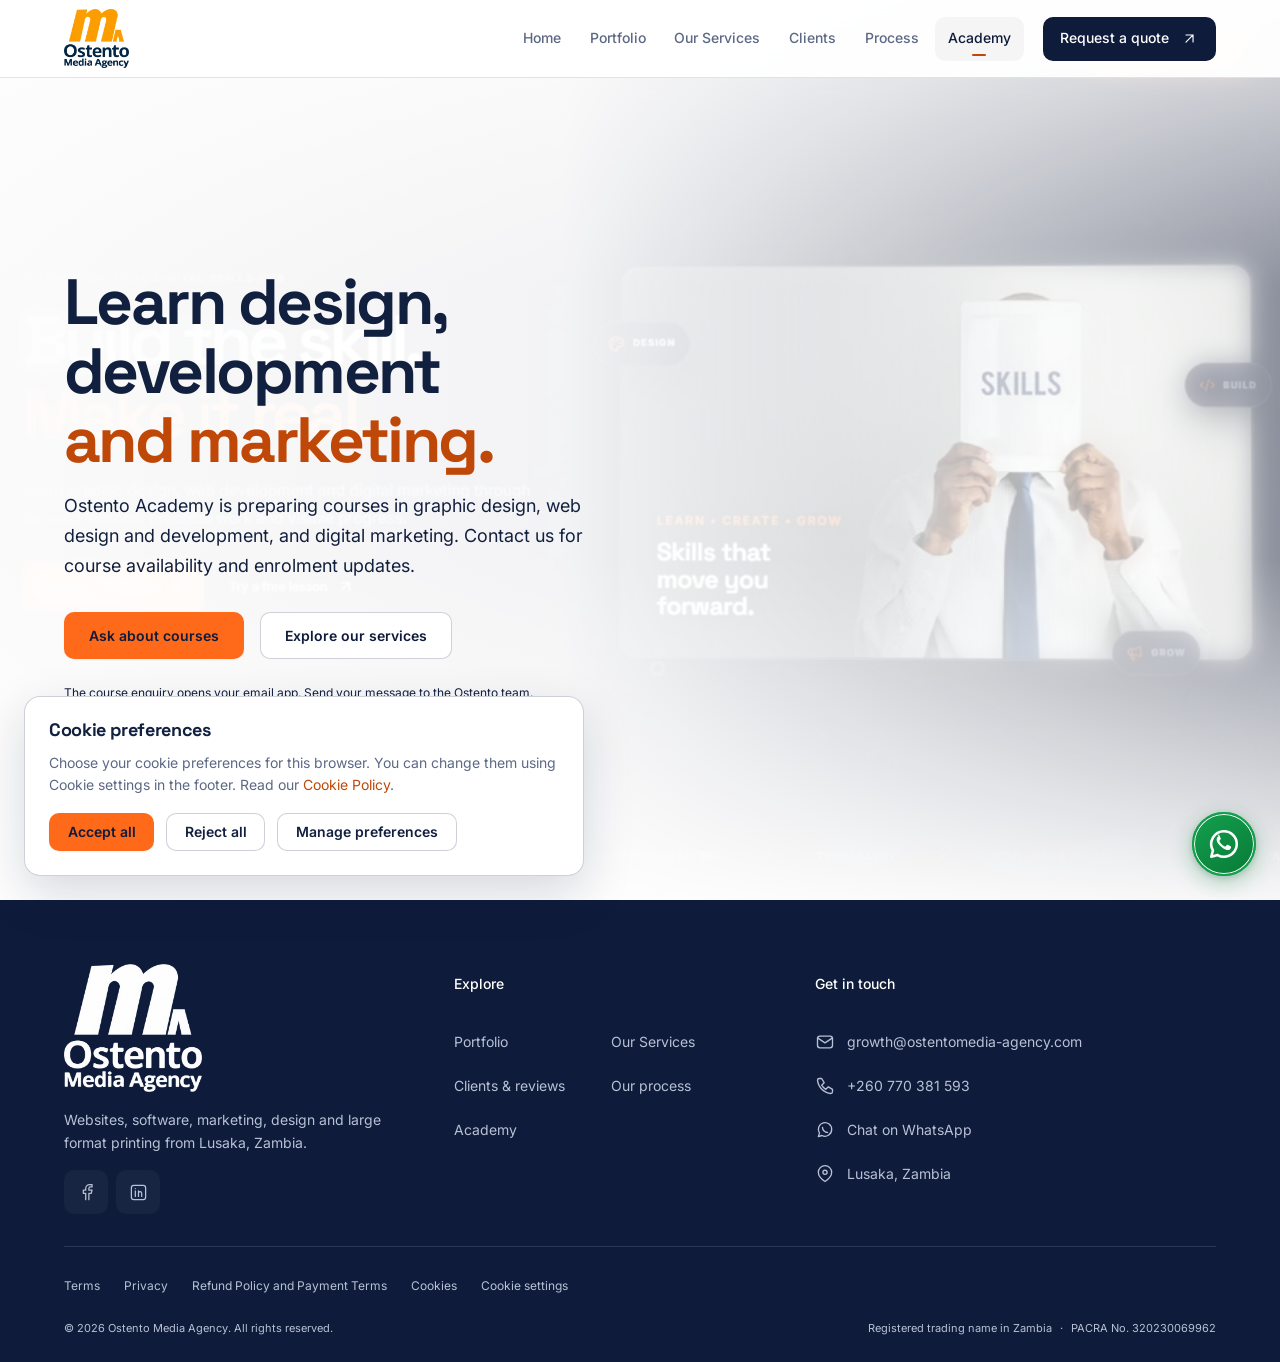
==== academy.html @ 08a83295 "Remove unused assets and styles, add SEO setup - Delete 13 unreferenced images: old logo and favicon" ====
<!DOCTYPE html>
<html lang="en">
<head>
    <meta charset="UTF-8">
    <meta name="viewport" content="width=device-width, initial-scale=1.0">
    <title>Ostento Academy | Design, Development &amp; Marketing Courses</title>
    <meta name="description" content="Graphic design, web design and development, and digital marketing courses planned for Ostento Academy. Ask about availability and enrolment.">
    <meta name="theme-color" content="#FFFFFF">
    <link rel="canonical" href="https://chipatenii.github.io/ostento-media-agency/academy.html">
    <meta property="og:url" content="https://chipatenii.github.io/ostento-media-agency/academy.html">
    <meta property="og:site_name" content="Ostento">
    <meta property="og:type" content="website">
    <meta property="og:title" content="Ostento Academy | Design, Development &amp; Marketing Courses">
    <meta property="og:description" content="Graphic design, web design and development, and digital marketing courses planned for Ostento Academy. Ask about availability and enrolment.">
    <meta property="og:image" content="https://chipatenii.github.io/ostento-media-agency/assets/images/hero.jpg">
    <meta name="twitter:card" content="summary_large_image">
    <meta name="twitter:title" content="Ostento Academy | Design, Development &amp; Marketing Courses">
    <meta name="twitter:description" content="Graphic design, web design and development, and digital marketing courses planned for Ostento Academy. Ask about availability and enrolment.">
    <meta name="twitter:image" content="https://chipatenii.github.io/ostento-media-agency/assets/images/hero.jpg">
    <link rel="icon" type="image/png" sizes="32x32" href="assets/images/ostento-favicon-32.png">
    <link rel="apple-touch-icon" href="assets/images/ostento-favicon-180.png">
    <link rel="preconnect" href="https://fonts.googleapis.com">
    <link rel="preconnect" href="https://fonts.gstatic.com" crossorigin>
    <link href="https://fonts.googleapis.com/css2?family=Inter:wght@400;500;600;700&family=Space+Grotesk:wght@500;600;700&display=swap" rel="stylesheet">
    <link rel="stylesheet" href="assets/css/style.css?v=20261001-whatsapp">
</head>
<body>
    <a class="skip-link" href="#main">Skip to content</a>

    <header class="site-header" id="site-header">
        <nav class="container nav" aria-label="Main navigation">
            <a class="nav__brand" href="index.html" aria-label="Ostento home">
                <img src="assets/images/ostento-logo.webp" alt="Ostento Media Agency" width="480" height="445" decoding="async">
            </a>
            <button class="nav__toggle" type="button" aria-label="Open menu" aria-expanded="false" aria-controls="nav-menu">
                <span class="nav__toggle-label">Menu</span><span class="nav__toggle-icon" aria-hidden="true"></span>
            </button>
            <ul class="nav__menu" id="nav-menu">
                <li><a class="nav__link" href="index.html">Home</a></li>
                <li><a class="nav__link" href="portfolio.html">Portfolio</a></li>
                <li><a class="nav__link" href="services.html">Our Services</a></li>
                <li><a class="nav__link" href="clients.html">Clients</a></li>
                <li><a class="nav__link" href="process.html">Process</a></li>
                <li><a class="nav__link is-active" aria-current="page" href="academy.html">Academy</a></li>
                <li class="nav__cta"><a class="nav__project" href="contact.html">Request a quote <svg viewBox="0 0 24 24" fill="none" stroke="currentColor" stroke-width="1.6" stroke-linecap="round" stroke-linejoin="round" aria-hidden="true" focusable="false"><path d="M7 17 17 7M7 7h10v10"/></svg></a></li>
            </ul>
        </nav>
        <div class="nav__backdrop" hidden></div>
    </header>

    <main id="main" class="academy-main">
        <section class="coming">
            <div class="academy-backdrop" aria-hidden="true">
                <img src="assets/images/academy/academy-preview.webp" srcset="assets/images/academy/academy-preview-600.webp 600w, assets/images/academy/academy-preview.webp 1200w" sizes="100vw" alt="" width="1200" height="633" decoding="async" fetchpriority="high">
            </div>
            <div class="container academy-layout">
                <div class="hero__inner">
                    <h1 class="hero__title">Learn design,<br>development<br><em>and marketing.</em></h1>
                    <p class="hero__sub">Ostento Academy is preparing courses in graphic design, web design and development, and digital marketing. Contact us for course availability and enrolment updates.</p>
                    <div class="hero__actions">
                        <a class="btn btn--primary" href="mailto:growth@ostentomedia-agency.com?subject=Ostento%20Academy%20course%20enquiry">Ask about courses</a>
                        <a class="btn btn--secondary" href="services.html">Explore our services</a>
                    </div>
                    <p class="form-note">The course enquiry opens your email app. Send your message to the Ostento team.</p>
                </div>
            </div>
        </section>
    </main>

    <footer class="site-footer">
        <div class="container">
            <div class="footer-top">
                <div class="footer-brand">
                    <a class="footer-brand__logo" href="index.html" aria-label="Ostento home"><img src="assets/images/ostento-logo.webp" alt="Ostento Media Agency" width="480" height="445" decoding="async" loading="lazy"></a>
                    <p>Websites, software, marketing, design and large format printing from Lusaka, Zambia.</p>
                    <div class="footer-social" aria-label="Social profiles">
                        <a href="https://www.facebook.com/strataforgetechnologies" aria-label="Ostento on Facebook" rel="noopener noreferrer" target="_blank"><svg viewBox="0 0 24 24" fill="none" stroke="currentColor" stroke-width="1.6" stroke-linecap="round" stroke-linejoin="round" aria-hidden="true" focusable="false"><path d="M15 21v-8h3l1-4h-4V7a2 2 0 0 1 2-2h2V2h-3a5 5 0 0 0-5 5v2H8v4h3v8"/></svg></a>
                        <a href="https://www.linkedin.com/company/strataforgetechnologies/" aria-label="Ostento on LinkedIn" rel="noopener noreferrer" target="_blank"><svg viewBox="0 0 24 24" fill="none" stroke="currentColor" stroke-width="1.6" stroke-linecap="round" stroke-linejoin="round" aria-hidden="true" focusable="false"><rect x="3" y="3" width="18" height="18" rx="3"/><path d="M8 10v7M8 7v.1M12 17v-4a2 2 0 0 1 4 0v4M12 10v7"/></svg></a>
                    </div>
                </div>
                <nav class="footer-col" aria-label="Explore Ostento">
                    <h2>Explore</h2>
                    <ul class="footer-links">
                        <li><a href="portfolio.html">Portfolio</a></li>
                        <li><a href="services.html">Our Services</a></li>
                        <li><a href="clients.html">Clients &amp; reviews</a></li>
                        <li><a href="process.html">Our process</a></li>
                        <li><a href="academy.html">Academy</a></li>
                    </ul>
                </nav>
                <div class="footer-col footer-contact">
                    <h2>Get in touch</h2>
                    <ul>
                        <li><a href="mailto:growth@ostentomedia-agency.com"><svg viewBox="0 0 24 24" fill="none" stroke="currentColor" stroke-width="1.6" stroke-linecap="round" stroke-linejoin="round" aria-hidden="true" focusable="false"><rect x="3" y="5" width="18" height="14" rx="3"/><path d="m3 7 9 6 9-6"/></svg><span>growth@ostentomedia-agency.com</span></a></li>
                        <li><a href="tel:+260770381593"><svg viewBox="0 0 24 24" fill="none" stroke="currentColor" stroke-width="1.6" stroke-linecap="round" stroke-linejoin="round" aria-hidden="true" focusable="false"><path d="m8 3 3 5-3 3a14 14 0 0 0 5 5l3-3 5 3v3a2 2 0 0 1-2 2A18 18 0 0 1 3 5a2 2 0 0 1 2-2Z"/></svg><span>+260 770 381 593</span></a></li>
                        <li><a href="https://wa.me/260770381593" target="_blank" rel="noopener noreferrer"><svg viewBox="0 0 24 24" fill="none" stroke="currentColor" stroke-width="1.6" stroke-linecap="round" stroke-linejoin="round" aria-hidden="true" focusable="false"><path d="M20 11.5a8 8 0 0 1-11.7 7.1L4 20l1.4-4.3A8 8 0 1 1 20 11.5Z"/><path d="M9 9c0 3 3 6 6 6"/></svg><span>Chat on WhatsApp</span></a></li>
                        <li><span class="footer-contact__location"><svg viewBox="0 0 24 24" fill="none" stroke="currentColor" stroke-width="1.6" stroke-linecap="round" stroke-linejoin="round" aria-hidden="true" focusable="false"><path d="M20 10c0 6-8 11-8 11S4 16 4 10a8 8 0 1 1 16 0Z"/><circle cx="12" cy="10" r="2.5"/></svg><span>Lusaka, Zambia</span></span></li>
                    </ul>
                </div>
            </div>
            <div class="footer-bottom">
                <nav class="footer-legal" aria-label="Policies">
                    <a href="terms.html">Terms</a>
                    <a href="privacy.html">Privacy</a>
                    <a href="refund-policy-and-payment-terms.html">Refund Policy and Payment Terms</a>
                    <a href="cookies.html">Cookies</a>
                    <button type="button" data-cookie-settings>Cookie settings</button>
                </nav>
                <div class="footer-fineprint">
                    <p>&copy; <span id="year">2026</span> Ostento Media Agency. All rights reserved.</p>
                    <p>Registered trading name in Zambia <span class="footer-fineprint__separator" aria-hidden="true">&middot;</span> PACRA No. 320230069962</p>
                </div>
            </div>
        </div>
    </footer>

        <a class="whatsapp-float" href="https://wa.me/260770381593" target="_blank" rel="noopener noreferrer" aria-label="Chat with Ostento on WhatsApp">
        <svg viewBox="0 0 24 24" fill="none" aria-hidden="true" focusable="false">
            <path d="M12 3a9 9 0 0 1 0 18 9 9 0 0 1-4.5-1.2L3 21l1.2-4.5A9 9 0 0 1 12 3Z" stroke="currentColor" stroke-width="1.8" stroke-linecap="round" stroke-linejoin="round"></path>
            <path d="M8.3 6.5c-.4 0-.7.2-.9.5-.4.5-.6 1.1-.6 1.8 0 1.2.7 2.6 2.1 4.1 1.4 1.5 3.4 2.9 5.1 3.3.8.2 1.5.1 2-.2.5-.3.8-.8.9-1.3l.1-.6c0-.2-.1-.4-.3-.5l-2.1-1c-.2-.1-.4-.1-.6.1l-.9 1c-.1.1-.3.2-.5.1-.9-.4-1.7-1-2.3-1.6-.7-.7-1.2-1.4-1.5-2.1-.1-.2 0-.4.1-.5l.7-.9c.2-.2.2-.4.1-.6l-1-2.3c-.1-.2-.3-.3-.5-.3h-.8Z" fill="currentColor"></path>
        </svg>
        <span class="whatsapp-float__label" aria-hidden="true">Chat on WhatsApp</span>
    </a>

    <div class="cookie-banner" id="cookie-banner" role="dialog" aria-label="Cookie consent" aria-live="polite">
        <h3>Cookie preferences</h3>
        <p>Choose your cookie preferences for this browser. You can change them using Cookie settings in the footer. Read our <a href="cookies.html">Cookie Policy</a>.</p>
        <div class="cookie-actions">
            <button class="btn btn--primary" type="button" data-cookie="accept">Accept all</button>
            <button class="btn btn--ghost" type="button" data-cookie="reject">Reject all</button>
            <button class="btn btn--ghost" type="button" data-cookie="manage">Manage preferences</button>
        </div>
    </div>

    <div class="cookie-modal" id="cookie-modal" role="dialog" aria-modal="true" aria-labelledby="cookie-modal-title">
        <div class="cookie-modal__box">
            <h3 id="cookie-modal-title">Cookie preferences</h3>
            <p class="muted" style="font-size:var(--fs-200);">Choose which cookies we may use. You can change this at any time from the Cookie Settings link in the footer.</p>
            <div class="cookie-cat">
                <div class="cookie-cat__head">
                    <h4>Strictly necessary</h4>
                    <label class="toggle"><input type="checkbox" checked disabled aria-label="Strictly necessary cookies, always on"><span class="toggle__track"></span></label>
                </div>
                <p>Required for the site to work. These are always on and never store marketing data.</p>
            </div>
            <div class="cookie-cat">
                <div class="cookie-cat__head">
                    <h4>Analytics</h4>
                    <label class="toggle"><input type="checkbox" id="ck-analytics" aria-label="Analytics cookies"><span class="toggle__track"></span></label>
                </div>
                <p>Help us understand which pages are useful, so we can improve them. Anonymous and aggregated.</p>
            </div>
            <div class="cookie-cat">
                <div class="cookie-cat__head">
                    <h4>Marketing</h4>
                    <label class="toggle"><input type="checkbox" id="ck-marketing" aria-label="Marketing cookies"><span class="toggle__track"></span></label>
                </div>
                <p>Used to measure campaigns and show relevant content. Off unless you turn them on.</p>
            </div>
            <div class="cookie-actions" style="margin-top:var(--sp-4);">
                <button class="btn btn--primary" type="button" data-cookie="save">Save preferences</button>
                <button class="btn btn--ghost" type="button" data-cookie="accept">Accept all</button>
                <button class="btn btn--ghost" type="button" data-cookie="reject">Reject all</button>
            </div>
        </div>
    </div>

    <script src="assets/js/script.js?v=20260930-services-copy" defer></script>
</body>
</html>
---- assets/css/style.css ----
/* =========================================================
   Ostento - light editorial studio site
   White foundation, orange as the primary, navy kept for accents.
   One type scale, three radii, measured motion.
   ========================================================= */

:root {
    /* Core palette. Pure white is the page and card background; navy is ink and
       the one dark block at the foot of the page. */
    --white:       #FFFFFF;
    --bg:          var(--white);
    --surface:     var(--white);
    --surface-2:   #F5F5F5;
    --navy:        #0E1B3A;
    --navy-2:      #1B2E5C;

    /* Orange is the primary. --orange fills; --orange-ink carries text and
       small marks, because #FF6A1A does not meet body-text contrast on white. */
    --orange:      #FF6A1A;
    --orange-ink:  #BF4708;
    --orange-hover:#F05A0B;
    --orange-soft: #FF8A4C;
    --orange-tint: rgba(255, 106, 26, 0.10);

    /* Supporting marks, each dark enough to read on white */
    --amber:       #9E5F06;
    --teal:        #1F7A74;
    --danger:      #B3261E;

    --text:        #12203F;
    --text-muted:  #5C6885;
    --border:      rgba(14, 27, 58, 0.12);
    --border-2:    rgba(14, 27, 58, 0.20);
    --border-orange: rgba(255, 106, 26, 0.45);

    /* Inputs use white fills and visible borders on both pages and cards. */
    --field-bg: var(--white);

    /* Type scale */
    --fs-100: 0.75rem;    /* 12px mono labels */
    --fs-200: 0.875rem;   /* 14px small */
    --fs-300: 1rem;       /* 16px */
    --fs-400: 1.125rem;   /* 18px body / lede */
    --fs-500: 1.375rem;   /* 22px card title */
    --fs-600: 1.75rem;    /* 28px */
    --fs-700: clamp(2rem, 4vw, 3.25rem);   /* section headline */
    --fs-800: clamp(2.5rem, 6vw, 4.5rem);  /* big stat */
    --fs-hero: clamp(3.75rem, 15vw, 11rem);/* the word Ostento */

    /* Weights */
    --w-regular: 400;
    --w-medium: 500;
    --w-semi: 600;
    --w-bold: 700;

    /* Fonts */
    --font-display: "Space Grotesk", system-ui, -apple-system, "Segoe UI", Roboto, sans-serif;
    --font-body: "Inter", system-ui, -apple-system, "Segoe UI", Roboto, Helvetica, Arial, sans-serif;
    --font-mono: ui-monospace, "SFMono-Regular", "Menlo", "Consolas", monospace;

    /* Spacing */
    --sp-1: 0.5rem;
    --sp-2: 0.75rem;
    --sp-3: 1rem;
    --sp-4: 1.5rem;
    --sp-5: 2rem;
    --sp-6: 3rem;
    --sp-7: 4.5rem;
    --sp-8: 7rem;

    /* Radius - three shapes, plus a named alias for the pill */
    --r-sm: 10px;
    --r-md: 16px;
    --r-lg: 26px;
    --r-pill: 999px;

    /* Motion */
    --ease: cubic-bezier(0.22, 0.61, 0.36, 1);
    --ease-out: cubic-bezier(0.16, 1, 0.3, 1);
    --dur: 0.3s;

    /* Elevation. Navy-tinted and shallow: depth on a light page comes from
       the shadow, never from a coloured glow. */
    --shadow-sm: 0 1px 2px rgba(14, 27, 58, 0.05);
    --shadow-md: 0 2px 4px rgba(14, 27, 58, 0.04), 0 10px 26px rgba(14, 27, 58, 0.08);
    --shadow-lg: 0 18px 50px rgba(14, 27, 58, 0.16);

    --container: 1200px;
    --header-h: 78px;
}

*, *::before, *::after { box-sizing: border-box; }

/* The UA rule for [hidden] is display:none at zero specificity, so any class
   that sets display beats it. Several here do, so hiding must be enforced. */
[hidden] { display: none !important; }

html { scroll-behavior: smooth; scroll-padding-top: var(--header-h); }

body {
    margin: 0;
    font-family: var(--font-body);
    font-size: var(--fs-400);
    line-height: 1.6;
    color: var(--text);
    background-color: var(--bg);
    -webkit-font-smoothing: antialiased;
    text-rendering: optimizeLegibility;
    overflow-x: hidden;
}

img { max-width: 100%; display: block; }

a { color: var(--orange-ink); text-decoration: none; transition: color var(--dur) var(--ease); }
a:hover { color: var(--navy); }

h1, h2, h3, h4 {
    font-family: var(--font-display);
    color: var(--text);
    line-height: 1.05;
    margin: 0 0 var(--sp-3);
    font-weight: var(--w-bold);
    letter-spacing: -0.02em;
}
p { margin: 0 0 var(--sp-3); }

:focus-visible {
    /* No border-radius here: it would snap a 999px pill to near-square while focused. */
    outline: 2px solid var(--orange-ink);
    outline-offset: 3px;
}

.skip-link {
    position: absolute;
    left: -999px; top: 0;
    background: var(--orange);
    color: var(--navy);
    padding: 0.6rem 1rem;
    font-weight: var(--w-semi);
    border-radius: 0 0 var(--r-sm) 0;
    z-index: 300;
}
.skip-link:focus { left: 0; color: var(--navy); }

/* ---------- Layout ---------- */
.container {
    width: 100%;
    max-width: var(--container);
    margin: 0 auto;
    padding: 0 var(--sp-4);
}

.section {
    padding: clamp(3.5rem, 9vw, 7rem) 0;
    position: relative;
}

.sec-title {
    font-size: var(--fs-700);
    max-width: 20ch;
    margin-bottom: var(--sp-5);
}

.sec-head { max-width: 760px; margin-bottom: clamp(2.5rem, 6vw, 4.5rem); }
.sec-head p { color: var(--text-muted); font-size: var(--fs-400); margin: 0; }

.muted { color: var(--text-muted); }
.lede { font-size: var(--fs-400); color: var(--text-muted); }

/* ---------- Standalone sections ---------- */
.standalone-main > .section:first-child { padding-top: calc(var(--header-h) + var(--sp-6)); }

/* ---------- Floating WhatsApp contact ---------- */
.whatsapp-float {
    position: fixed;
    right: calc(1.5rem + env(safe-area-inset-right));
    bottom: calc(1.5rem + env(safe-area-inset-bottom));
    z-index: 210;
    width: 64px;
    height: 64px;
    display: inline-flex;
    align-items: center;
    justify-content: center;
    padding: 0;
    border: 3px solid #fff;
    border-radius: 50%;
    background: linear-gradient(145deg, #149F4D, #087B38);
    color: #fff;
    box-shadow: 0 6px 22px rgba(8, 123, 56, 0.32), 0 2px 6px rgba(14, 27, 58, 0.15);
    text-decoration: none;
    isolation: isolate;
    -webkit-tap-highlight-color: transparent;
    transition: transform var(--dur) var(--ease), box-shadow var(--dur) var(--ease);
}
.whatsapp-float::before,
.whatsapp-float::after {
    content: "";
    position: absolute;
    inset: -3px;
    z-index: -1;
    border: 2px solid #149F4D;
    border-radius: 50%;
    pointer-events: none;
    animation: whatsapp-pulse 3.2s ease-out infinite;
}
.whatsapp-float::after { animation-delay: -1.6s; }
@keyframes whatsapp-pulse {
    0% { transform: scale(1); opacity: 0.5; }
    75%, 100% { transform: scale(1.55); opacity: 0; }
}
.whatsapp-float svg { display: block; flex: 0 0 auto; width: 34px; height: 34px; }
.whatsapp-float:focus-visible { outline: 3px solid var(--navy); outline-offset: 5px; }
.whatsapp-float:active { transform: scale(0.96); }
.whatsapp-float__label {
    position: absolute;
    right: calc(100% + 14px);
    padding: 0.65rem 0.9rem;
    border-radius: var(--r-sm);
    background: var(--navy);
    color: #fff;
    box-shadow: var(--shadow-md);
    font-size: var(--fs-200);
    font-weight: var(--w-medium);
    white-space: nowrap;
    opacity: 0;
    visibility: hidden;
    transform: translateX(6px);
    pointer-events: none;
    transition: opacity var(--dur) var(--ease), transform var(--dur) var(--ease), visibility var(--dur);
}
.whatsapp-float:focus-visible .whatsapp-float__label { opacity: 1; visibility: visible; transform: translateX(0); }
@media (hover: hover) and (pointer: fine) {
    .whatsapp-float:hover { color: #fff; transform: translateY(-3px) scale(1.04); box-shadow: 0 10px 28px rgba(8, 123, 56, 0.4), 0 3px 8px rgba(14, 27, 58, 0.18); }
    .whatsapp-float:hover .whatsapp-float__label { opacity: 1; visibility: visible; transform: translateX(0); }
}
@media (max-width: 760px) {
    .whatsapp-float {
        right: calc(1.25rem + env(safe-area-inset-right));
        bottom: calc(1.25rem + env(safe-area-inset-bottom));
        width: 60px;
        height: 60px;
    }
    .whatsapp-float svg { width: 32px; height: 32px; }
}
@media (prefers-reduced-motion: reduce) {
    .whatsapp-float::before, .whatsapp-float::after { animation: none; opacity: 0; }
    .whatsapp-float, .whatsapp-float__label { transition: none; }
}
.whatsapp-float.is-hidden,
.site-header.nav-is-open ~ .whatsapp-float { opacity: 0; visibility: hidden; pointer-events: none; }
.whatsapp-float.is-hidden::before, .whatsapp-float.is-hidden::after,
.site-header.nav-is-open ~ .whatsapp-float::before,
.site-header.nav-is-open ~ .whatsapp-float::after { animation-play-state: paused; }

/* ---------- Shared header / navigation ---------- */
.site-header {
    position: fixed;
    inset: 0 0 auto;
    z-index: 200;
    height: var(--header-h);
    display: flex;
    align-items: center;
    background: rgba(255, 255, 255, 0.94);
    backdrop-filter: saturate(140%) blur(16px);
    -webkit-backdrop-filter: saturate(140%) blur(16px);
    border-bottom: 1px solid var(--border);
    transition: box-shadow var(--dur) var(--ease);
}
.site-header.is-scrolled { box-shadow: var(--shadow-sm); }
.nav { display: flex; align-items: center; justify-content: space-between; gap: var(--sp-5); }
.nav__brand { display: inline-flex; align-items: center; flex-shrink: 0; }
.nav__brand img { height: 60px; width: auto; object-fit: contain; }
.nav__menu { list-style: none; display: flex; align-items: center; gap: 0.2rem; margin: 0; padding: 0; }
.nav__menu li { min-width: 0; }
.nav__link {
    position: relative;
    display: flex;
    align-items: center;
    justify-content: center;
    min-height: 44px;
    padding: 0.65rem 0.8rem;
    border-radius: var(--r-sm);
    color: var(--text-muted);
    font-size: var(--fs-200);
    font-weight: var(--w-medium);
    transition: background var(--dur) var(--ease), color var(--dur) var(--ease);
}
.nav__link:hover, .nav__link.is-active { background: var(--surface-2); color: var(--navy); }
.nav__link::after {
    content: "";
    position: absolute;
    bottom: 5px;
    left: calc(50% - 7px);
    width: 14px;
    height: 2px;
    background: var(--orange-ink);
    border-radius: var(--r-pill);
    transform: scaleX(0);
    transition: transform var(--dur) var(--ease);
}
.nav__link.is-active::after { transform: scaleX(1); }
.nav__cta { margin-left: var(--sp-3); }
.nav__project {
    display: flex;
    align-items: center;
    justify-content: center;
    gap: var(--sp-2);
    min-height: 44px;
    padding: 0.65rem 1.1rem;
    border-radius: var(--r-sm);
    background: var(--navy);
    color: var(--white);
    font-size: var(--fs-200);
    font-weight: var(--w-medium);
    white-space: nowrap;
    transition: background var(--dur) var(--ease);
}
.nav__project:hover, .nav__project[aria-current="page"] { background: var(--navy-2); color: var(--white); }
.nav__project svg { width: 17px; height: 17px; transition: transform var(--dur) var(--ease); }
.nav__project:hover svg { transform: translate(2px, -2px); }
.nav__toggle {
    display: none;
    align-items: center;
    justify-content: center;
    gap: var(--sp-2);
    min-height: 44px;
    padding: 0.6rem 0.85rem;
    border: 1px solid var(--border);
    border-radius: var(--r-sm);
    background: transparent;
    color: var(--navy);
    font: inherit;
    font-size: var(--fs-200);
    cursor: pointer;
}
.nav__toggle:hover { background: var(--surface-2); }
.nav__toggle-icon { position: relative; width: 18px; height: 14px; }
.nav__toggle-icon::before, .nav__toggle-icon::after {
    content: "";
    position: absolute;
    left: 0;
    top: 3px;
    width: 18px;
    height: 1.5px;
    background: currentColor;
    transition: transform var(--dur) var(--ease);
}
.nav__toggle-icon::after { top: 10px; }
.nav__toggle[aria-expanded="true"] .nav__toggle-icon::before { transform: translateY(3.5px) rotate(45deg); }
.nav__toggle[aria-expanded="true"] .nav__toggle-icon::after { transform: translateY(-3.5px) rotate(-45deg); }
.nav__backdrop { position: absolute; inset: var(--header-h) 0 auto; height: calc(100dvh - var(--header-h)); z-index: -1; background: rgba(14, 27, 58, 0.25); }

/* ---------- Buttons ---------- */
.btn {
    display: inline-flex;
    align-items: center;
    justify-content: center;
    gap: 0.55rem;
    font-family: var(--font-body);
    font-size: var(--fs-200);
    font-weight: var(--w-semi);
    line-height: 1;
    padding: 0.95rem 1.5rem;
    border: 1px solid transparent;
    border-radius: var(--r-sm);
    cursor: pointer;
    transition: transform var(--dur) var(--ease), background-color var(--dur) var(--ease),
                border-color var(--dur) var(--ease), color var(--dur) var(--ease), box-shadow var(--dur) var(--ease);
}
.btn--primary {
    /* Navy on orange clears 5.8:1; the hover deepens the fill rather than
       lightening it, so the label keeps its contrast through the whole state. */
    background: var(--orange);
    color: var(--navy);
    box-shadow: var(--shadow-sm);
}
.btn--primary:hover { background: var(--orange-hover); color: var(--navy); transform: translateY(-2px); }
.btn--secondary {
    background: transparent;
    color: var(--navy);
    border-color: var(--border-2);
}
.btn--secondary:hover { color: var(--white); background: var(--navy); transform: translateY(-2px); }
.btn--ghost {
    /* White buttons inside the cookie banner and modal. */
    background: var(--white);
    color: var(--text);
    border-color: var(--border-2);
}
.btn--ghost:hover { background: var(--surface-2); border-color: var(--navy-2); transform: translateY(-2px); }
.btn--lg { padding: 1.1rem 1.8rem; font-size: var(--fs-300); }

@keyframes spin { to { transform: rotate(360deg); } }

.arrow-link {
    display: inline-flex;
    align-items: center;
    gap: 0.4rem;
    font-weight: var(--w-semi);
    font-size: var(--fs-200);
    color: var(--orange-ink);
}
.arrow-link svg { transition: transform var(--dur) var(--ease); }
.arrow-link:hover svg { transform: translateX(4px); }

/* ---------- Hero ---------- */
.hero--studio {
    background: var(--white);
    isolation: isolate;
}
.hero--studio::before,
.hero--studio::after {
    content: "";
    position: absolute;
    inset: 0;
    z-index: 0;
    pointer-events: none;
}
.hero--studio::before {
    background: url("../images/hero-studio.jpg") center 48% / cover no-repeat;
    filter: saturate(0.72) contrast(0.9);
    opacity: 0.78;
}
.hero--studio::after {
    background:
        linear-gradient(90deg, rgba(255, 255, 255, 0.96) 0%, rgba(255, 255, 255, 0.86) 38%, rgba(255, 255, 255, 0.42) 70%, rgba(255, 255, 255, 0.27) 100%),
        linear-gradient(0deg, var(--white) 0%, rgba(255, 255, 255, 0) 32%);
}
.hero--studio .hero__inner { max-width: 680px; }
.hero--studio .hero__title {
    font-size: clamp(3.25rem, 5.8vw, 6.5rem);
    line-height: 1.02;
    max-width: 12ch;
}
.hero {
    position: relative;
    min-height: 100vh;
    min-height: 100svh; /* progressive override: excludes the collapsing mobile URL bar */
    display: flex;
    align-items: center;
    padding-top: var(--header-h);
    overflow: hidden;
}

.hero .container { position: relative; z-index: 2; width: 100%; }
.hero__inner { max-width: 760px; }
.hero__title {
    font-size: var(--fs-hero);
    line-height: 0.9;
    letter-spacing: -0.04em;
    margin: 0.5rem 0 var(--sp-3);
}

.hero__sub {
    font-size: var(--fs-400);
    color: var(--text-muted);
    max-width: 48ch;
    margin-bottom: var(--sp-5);
}
.hero__actions { display: flex; flex-wrap: wrap; gap: var(--sp-3); }

/* ---------- Cards ---------- */
.grid { display: grid; gap: var(--sp-4); }

/* ---------- Work ---------- */
.work-card {
    position: relative;
    display: block;
    border: 1px solid var(--border);
    border-radius: var(--r-md);
    overflow: hidden;
    background: var(--surface);
    transition: transform var(--dur) var(--ease), border-color var(--dur) var(--ease);
}
.work-card { box-shadow: var(--shadow-sm); }
.work-card:hover { transform: translateY(-4px); border-color: var(--border-orange); box-shadow: var(--shadow-md); }
.work-card__media {
    aspect-ratio: 16 / 10;
    position: relative;
    display: flex; align-items: center; justify-content: center;
    font-family: var(--font-display);
    font-size: var(--fs-700);
    color: rgba(255, 255, 255, 0.9);
    overflow: hidden;
}
.work-card__media img { position: absolute; inset: 0; width: 100%; height: 100%; object-fit: cover; }
/* Darkening belongs on hover, not baked into every image: a logo or a screenshot
   needs its real contrast, unlike the decorative crop this rule was written for. */
.work-card__media::after {
    content: "";
    position: absolute;
    inset: 0;
    background: var(--navy);
    opacity: 0;
    transition: opacity var(--dur) var(--ease);
    pointer-events: none;
}
.work-card:hover .work-card__media::after { opacity: 0.18; }
/* Placeholder tiles stay dark: navy is the accent that lets the light
   monogram on top read, and it keeps the grid from going flat on white. */
.wm-a { background: linear-gradient(135deg, #0E1B3A, #1B2E5C); }
.wm-b { background: linear-gradient(135deg, #0E1B3A, #FF6A1A); }
.wm-c { background: linear-gradient(135deg, #BF4708, #FF8A4C); }
.wm-d { background: linear-gradient(135deg, #1B2E5C, #1F7A74); }
.work-card__body { padding: var(--sp-4); display: flex; flex-direction: column; gap: 0.35rem; }
.work-card__tag {
    font-family: var(--font-mono);
    font-size: var(--fs-100);
    letter-spacing: 0.14em;
    text-transform: uppercase;
    color: var(--orange-ink);
}
.work-card__body h3 { font-size: var(--fs-500); margin: 0; }
.work-card__client { color: var(--text-muted); font-size: var(--fs-200); margin: 0; }
.work-card__result { color: var(--text); font-size: var(--fs-300); margin: 0.35rem 0 0; }

/* ---------- Studio services ---------- */
.studio-intro { padding-bottom: clamp(3rem, 6vw, 5rem); }
.studio-intro__grid {
    display: grid;
    grid-template-columns: minmax(0, 1.15fr) minmax(0, 1fr);
    align-items: end;
    gap: clamp(2rem, 6vw, 5rem);
}
.studio-title {
    font-size: clamp(2.15rem, 4.8vw, 4rem);
    line-height: 1.1;
    margin: 0;
}
.studio-title em { color: var(--orange-ink); font-style: normal; }
.studio-main .reveal { opacity: 1; transform: none; }
.studio-main .reveal.is-pending { opacity: 0; transform: translateY(18px); }
.studio-intro__copy { max-width: 52ch; }
.studio-intro__copy > p { color: var(--text-muted); }
.studio-actions { display: flex; align-items: center; flex-wrap: wrap; gap: 1.25rem; margin-top: var(--sp-5); }
.studio-text-link { display: inline-flex; align-items: center; gap: 0.6rem; min-height: 44px; font-weight: var(--w-medium); }
.studio-text-link span { transition: transform var(--dur) var(--ease); }
.studio-text-link:hover span { transform: translateX(4px); }
.studio-services-bar {
    position: sticky;
    top: var(--header-h);
    z-index: 100;
    background: var(--white);
    border-top: 1px solid var(--border);
    border-bottom: 1px solid var(--border);
}
.studio-service-nav { display: flex; gap: clamp(1.25rem, 3vw, 2.5rem); overflow-x: auto; scroll-snap-type: x proximity; }
.studio-service-nav a {
    display: inline-flex;
    align-items: center;
    flex-shrink: 0;
    min-height: 64px;
    border-bottom: 2px solid transparent;
    white-space: nowrap;
    color: var(--text-muted);
    font-size: var(--fs-200);
    font-weight: var(--w-medium);
    scroll-snap-align: start;
}
.studio-service-nav a:hover,
.studio-service-nav a[aria-current="location"] { color: var(--orange-ink); border-bottom-color: var(--orange-ink); }
.studio-service-nav a:focus-visible { outline-offset: -4px; }
.studio-service {
    display: grid;
    grid-template-columns: minmax(0, 1fr) minmax(0, 1fr);
    align-items: center;
    gap: clamp(2rem, 6vw, 5rem);
    padding: clamp(2.5rem, 6vw, 4.5rem) 0;
    border-bottom: 1px solid var(--border);
    scroll-margin-top: calc(var(--header-h) + 88px);
}
.studio-service:nth-child(even) .studio-service__media { order: 2; }
.studio-service__media { aspect-ratio: 8 / 5; overflow: hidden; border: 1px solid var(--border); border-radius: var(--r-md); background: var(--white); }
.studio-service__media img { display: block; width: 100%; height: 100%; object-fit: contain; transition: transform 0.5s var(--ease-out); }
@media (hover: hover) and (prefers-reduced-motion: no-preference) {
    .studio-service:hover .studio-service__media img { transform: scale(1.025); }
}
.studio-service__copy { min-width: 0; }
.studio-service h2 { font-size: clamp(1.65rem, 3vw, 2.5rem); line-height: 1.12; max-width: 22ch; }
.studio-service p { color: var(--text-muted); font-size: var(--fs-400); max-width: 50ch; margin: 0; }
.studio-service__list { list-style: none; padding: 0; margin: var(--sp-4) 0 0; display: grid; gap: 0.6rem; }
.studio-service__list li { position: relative; padding-left: 1.1rem; }
.studio-service__list li::before { content: ""; position: absolute; left: 0; top: 0.7em; width: 5px; height: 5px; border-radius: 50%; background: var(--orange-ink); }
.studio-contact__inner { display: flex; align-items: center; justify-content: space-between; flex-wrap: wrap; gap: var(--sp-5); }
.studio-contact h2 { font-size: clamp(1.8rem, 3.5vw, 3rem); line-height: 1.1; }
.studio-contact p { max-width: 54ch; margin: 0; color: var(--text-muted); }
.studio-contact .studio-actions { margin-top: 0; }
@media (max-width: 760px) {
    .studio-intro__grid, .studio-service { grid-template-columns: minmax(0, 1fr); }
    .studio-intro__copy { max-width: none; }
    .studio-service:nth-child(even) .studio-service__media { order: 0; }
    .studio-service-nav a { min-height: 56px; }
    .studio-service { gap: var(--sp-5); }
    .studio-service p { font-size: var(--fs-300); }
}

/* ---------- Panels ---------- */

.panel {
    background: var(--surface);
    border: 1px solid var(--border);
    border-radius: var(--r-md);
    padding: var(--sp-5);
    box-shadow: var(--shadow-sm);
}
.panel h3 { font-size: var(--fs-500); margin-bottom: var(--sp-2); }
.panel p { color: var(--text-muted); font-size: var(--fs-200); margin: 0; }

/* ---------- Inquiry ---------- */
.inquiry {
    --field-bg: var(--white);
    background: var(--surface);
    border: 1px solid var(--border);
    border-radius: var(--r-lg);
    padding: clamp(1.75rem, 4vw, 3.5rem);
    box-shadow: var(--shadow-md);
}
.inquiry__head { max-width: 30ch; margin-bottom: var(--sp-5); }
.inquiry__head h1, .inquiry__head h2 { font-size: var(--fs-700); }
.inquiry__head p { color: var(--text-muted); margin: 0; }
.contact-form .hero__actions { margin-top: var(--sp-1); }
.contact-form .form-note { margin-top: var(--sp-3); }

/* ---------- Forms ---------- */
.form-grid { display: grid; grid-template-columns: 1fr 1fr; gap: var(--sp-4); }
.field { display: flex; flex-direction: column; gap: 0.4rem; margin-bottom: var(--sp-4); }

.field label { font-size: var(--fs-200); font-weight: var(--w-semi); color: var(--text); }
.field .req { color: var(--orange-ink); }
.field input, .field select, .field textarea {
    font: inherit;
    font-size: var(--fs-300);
    color: var(--text);
    background: var(--field-bg);
    padding: 0.85rem 1rem;
    border: 1px solid var(--border-2);
    border-radius: var(--r-sm);
    transition: border-color var(--dur) var(--ease), box-shadow var(--dur) var(--ease);
}
.field select { appearance: none; background-image: url("data:image/svg+xml,%3Csvg xmlns='http://www.w3.org/2000/svg' width='16' height='16' viewBox='0 0 24 24' fill='none' stroke='%235C6885' stroke-width='2'%3E%3Cpolyline points='6 9 12 15 18 9'/%3E%3C/svg%3E"); background-repeat: no-repeat; background-position: right 0.9rem center; padding-right: 2.4rem; }
.field textarea { resize: vertical; min-height: 140px; }
.field input::placeholder, .field textarea::placeholder { color: var(--text-muted); }
.field input:focus, .field select:focus, .field textarea:focus {
    outline: none;
    border-color: var(--orange-ink);
    box-shadow: 0 0 0 3px rgba(255, 106, 26, 0.22);
}

.form-note { font-size: var(--fs-100); color: var(--text-muted); }

/* ---------- Shared footer ---------- */
.site-footer {
    --text: #FFFFFF;
    --text-muted: #B8C1D5;
    --border: rgba(255, 255, 255, 0.12);
    background: var(--navy);
    color: var(--text);
    padding: clamp(2.5rem, 5vw, 4rem) 0 var(--sp-4);
}
.footer-top {
    display: grid;
    grid-template-columns: minmax(0, 1.1fr) minmax(0, 1fr) minmax(0, 1.35fr);
    gap: clamp(2rem, 5vw, 4rem);
    align-items: start;
}
.footer-top > * { min-width: 0; }
.footer-brand__logo { display: inline-flex; align-items: center; min-height: 40px; margin-bottom: var(--sp-3); }
.footer-brand__logo img {
    height: 128px;
    width: auto;
    object-fit: contain;
    filter: brightness(0) invert(1);
}
.footer-brand p { max-width: 27ch; margin: 0; color: var(--text-muted); font-size: var(--fs-200); }
.footer-social { display: flex; gap: var(--sp-1); margin-top: var(--sp-3); }
.footer-social a {
    display: inline-flex;
    align-items: center;
    justify-content: center;
    width: 44px;
    height: 44px;
    border-radius: var(--r-sm);
    color: var(--text-muted);
    background: rgba(255, 255, 255, 0.04);
    transition: color var(--dur) var(--ease), background var(--dur) var(--ease);
}
.footer-social svg { width: 19px; height: 19px; }
.footer-social a:hover { color: var(--white); background: rgba(255, 255, 255, 0.1); }
.footer-col h2 { display: flex; align-items: center; min-height: 40px; margin: 0 0 var(--sp-3); font: var(--w-medium) var(--fs-200)/1.6 var(--font-body); color: var(--text); letter-spacing: 0; }
.footer-col ul { list-style: none; padding: 0; margin: 0; }
.footer-links { display: grid; grid-template-columns: repeat(2, minmax(0, 1fr)); column-gap: var(--sp-3); }
.footer-col a { display: flex; align-items: center; min-height: 44px; padding: 0.5rem 0; color: var(--text-muted); font-size: var(--fs-200); }
.footer-col a:hover { color: var(--white); }
.footer-contact a, .footer-contact__location { display: grid; grid-template-columns: 20px minmax(0, 1fr); align-items: center; column-gap: var(--sp-2); min-height: 44px; font-size: var(--fs-200); color: var(--text-muted); }
.footer-contact svg { width: 20px; height: 20px; }
.footer-contact span { overflow-wrap: anywhere; }
.footer-contact__location { padding: 0.5rem 0; }
.footer-bottom { margin-top: var(--sp-5); padding-top: var(--sp-3); border-top: 1px solid var(--border); }
.footer-legal { display: flex; flex-wrap: wrap; gap: 0 var(--sp-4); }
.footer-legal a, .footer-legal button {
    display: inline-flex;
    align-items: center;
    min-height: 44px;
    padding: 0;
    border: none;
    background: none;
    color: var(--text-muted);
    font: inherit;
    font-size: var(--fs-100);
    cursor: pointer;
}
.footer-legal a:hover, .footer-legal button:hover { color: var(--white); }
.site-footer :focus-visible { outline-color: var(--orange-soft); }
.footer-fineprint { display: flex; flex-wrap: wrap; justify-content: space-between; gap: 0.4rem var(--sp-5); padding-top: var(--sp-2); }
.footer-fineprint p { margin: 0; color: var(--text-muted); font-size: 0.6875rem; line-height: 1.7; }
.footer-fineprint__separator { padding: 0 0.3rem; }

/* ---------- Cookie consent ---------- */
.cookie-banner {
    position: fixed;
    left: var(--sp-4); right: var(--sp-4); bottom: var(--sp-4);
    max-width: 560px;
    /* margin must stay 0: `left` already provides the inset, and a margin-left
       here would stack on top of it and push the box past its right inset. */
    margin: 0;
    background: var(--surface);
    border: 1px solid var(--border-2);
    border-radius: var(--r-md);
    box-shadow: var(--shadow-lg);
    padding: var(--sp-4);
    z-index: 260;
    display: none;
}
.cookie-banner.is-open { display: block; }
.cookie-banner h3 { font-size: var(--fs-400); margin-bottom: var(--sp-2); }
.cookie-banner p { font-size: var(--fs-200); color: var(--text-muted); margin-bottom: var(--sp-3); }
.cookie-actions { display: flex; flex-wrap: wrap; gap: var(--sp-2); }
.cookie-actions .btn { padding: 0.7rem 1.1rem; }

.cookie-modal,
.modal {
    position: fixed; inset: 0;
    z-index: 280;
    display: none;
    align-items: center; justify-content: center;
    padding: var(--sp-4);
    background: rgba(10, 20, 48, 0.55);
    backdrop-filter: blur(4px);
}
.cookie-modal.is-open,
.modal.is-open { display: flex; }
.cookie-modal__box,
.modal__box {
    --field-bg: var(--white);
    width: 100%; max-width: 560px;
    background: var(--surface);
    border: 1px solid var(--border-2);
    border-radius: var(--r-md);
    box-shadow: var(--shadow-lg);
    padding: var(--sp-5);
    max-height: 90vh; overflow-y: auto;
}
.cookie-modal__box h3 { font-size: var(--fs-600); margin-bottom: var(--sp-2); }
.cookie-cat { border-top: 1px solid var(--border); padding: var(--sp-3) 0; }
.cookie-cat__head { display: flex; align-items: center; justify-content: space-between; gap: var(--sp-3); }
.cookie-cat h4 { font-size: var(--fs-300); margin: 0; font-family: var(--font-body); font-weight: var(--w-semi); }
.cookie-cat p { font-size: var(--fs-200); color: var(--text-muted); margin: 0.4rem 0 0; }
/* toggle */
.toggle { position: relative; display: inline-block; width: 44px; height: 24px; flex: 0 0 auto; }
.toggle input { position: absolute; opacity: 0; width: 100%; height: 100%; margin: 0; cursor: pointer; }
.toggle__track { position: absolute; inset: 0; background: rgba(14, 27, 58, 0.14); border-radius: var(--r-pill); transition: background var(--dur) var(--ease); }
.toggle__track::before { content: ""; position: absolute; top: 3px; left: 3px; width: 18px; height: 18px; border-radius: 50%; background: var(--text-muted); transition: transform var(--dur) var(--ease), background var(--dur) var(--ease); }
.toggle input:checked + .toggle__track { background: rgba(255, 106, 26, 0.4); }
.toggle input:checked + .toggle__track::before { transform: translateX(20px); background: var(--orange); }
/* Locked on (strictly necessary): a navy knob on the orange track reads as
   "on and not yours to change" without introducing a third hue. */
.toggle input:disabled + .toggle__track::before { background: var(--navy); }
.toggle input:focus-visible + .toggle__track { outline: 2px solid var(--orange-ink); outline-offset: 2px; }

/* ---------- Legal / content pages ---------- */
.legal { padding-top: calc(var(--header-h) + var(--sp-6)); padding-bottom: var(--sp-7); }
.legal__inner { max-width: 780px; }
.legal h1 { font-size: var(--fs-700); margin-bottom: var(--sp-3); }
.legal .updated { font-family: var(--font-mono); font-size: var(--fs-100); color: var(--text-muted); letter-spacing: 0.1em; text-transform: uppercase; margin-bottom: var(--sp-5); }
.legal h2 { font-size: var(--fs-600); margin: var(--sp-6) 0 var(--sp-3); }
.legal h3 { font-size: var(--fs-500); margin: var(--sp-5) 0 var(--sp-2); }
.legal p, .legal li { color: var(--text-muted); font-size: var(--fs-300); }
.legal ul { padding-left: 1.2rem; }
.legal li { margin-bottom: 0.5rem; }
.legal a { color: var(--orange-ink); }
.legal-steps { padding-left: 1.4rem; }
.legal-steps a { overflow-wrap: anywhere; }
.legal-table { width: 100%; border-collapse: collapse; margin: var(--sp-4) 0; font-size: var(--fs-300); }
.legal-table caption { text-align: left; font-weight: 600; color: var(--text); padding-bottom: var(--sp-2); }
.legal-table th, .legal-table td { padding: var(--sp-3); border-bottom: 1px solid var(--border); text-align: left; vertical-align: top; }
.legal-table thead { background: var(--surface); color: var(--text); }
.legal-table tbody th { font-weight: 500; color: var(--text); }
.legal-table th span { display: block; font-weight: 400; color: var(--text-muted); }
.legal-table td { width: 22%; white-space: nowrap; color: var(--orange-ink); font-weight: 600; }
@media (max-width: 460px) {
    .legal-table th, .legal-table td { padding: var(--sp-2); }
}

/* ---------- Coming soon (academy) ---------- */
.coming { min-height: 100vh; display: flex; align-items: center; padding-top: var(--header-h); position: relative; overflow: hidden; }

/* ---------- Reveal ---------- */
.reveal { opacity: 0; transform: translateY(18px); transition: opacity 0.6s var(--ease-out), transform 0.6s var(--ease-out); }
.reveal.is-in { opacity: 1; transform: none; }

/* ---------- Unfilled values ---------- */
/* A value still waiting on the business. Deliberately conspicuous, so an
   unfilled one cannot ship looking intentional. List every outstanding item:
   grep -rn 'data-todo' . --include=*.html */
[data-todo] {
    display: inline-block;
    /* .work-card__body is a flex column, and a flex child stretches to full
       width whatever its display is, which made the dashed rule read as a
       divider instead of a marked value. */
    align-self: flex-start;
    color: var(--amber);
    background: rgba(158, 95, 6, 0.08);
    border-bottom: 1px dashed currentColor;
}

/* ---------- Portfolio: media variants and monogram tiles ---------- */
/* Ratio is per category. One global 16/10 box letterboxes every logo and
   crops every A4 page, so each discipline gets the shape it actually is. */
.work-card__media--wide     { aspect-ratio: 16 / 10; }
.work-card__media--square   { aspect-ratio: 1 / 1; }

.work-card__media--mockup   { aspect-ratio: 3 / 2; }
.work-card__media--print    { aspect-ratio: 25 / 21; }
.work-card__media--presentation { aspect-ratio: 3 / 4; background: var(--white); }
.work-card__media--presentation img { object-fit: contain; }
.work-card__media--presentation::after { display: none; }

/* Keep every website preview aligned with the supplied 1280x720 screenshots. */
.pf-card[data-category="websites"] .work-card__media { aspect-ratio: 16 / 9; }
.pf-card[data-category="websites"] .work-card__media img { object-position: top; }

/* Logo artwork is contained rather than cropped, on a plain white plate so
   a mark with its own background does not collide with the white page. */
.work-card__media--plate { background: var(--white); }
.work-card__media--plate img { object-fit: contain; padding: 12%; }

/* Typographic tile, shown whenever a project has no image file yet. Built
   from the existing .wm-a to .wm-d gradients so it reads as designed rather
   than missing. */
.wm-mono { flex-direction: column; gap: 0.45rem; }
.wm-mono__glyph {
    font-family: var(--font-display);
    font-size: var(--fs-700);
    font-weight: var(--w-bold);
    line-height: 1;
    letter-spacing: -0.02em;
    color: var(--white);
}
.wm-mono__cat {
    font-family: var(--font-mono);
    font-size: var(--fs-100);
    letter-spacing: 0.2em;
    text-transform: uppercase;
    color: rgba(255, 255, 255, 0.72);
}

/* ---------- Portfolio grid ---------- */
.pf-grid { display: grid; grid-template-columns: 1fr; gap: var(--sp-4); align-items: start; }
.pf-category {
    grid-column: 1 / -1;
    display: flex;
    align-items: center;
    gap: var(--sp-4);
    margin: var(--sp-5) 0 0;
    font-size: var(--fs-500);
    line-height: 1.3;
}
.pf-category:first-of-type { margin-top: 0; }
.pf-category::after {
    content: "";
    flex: 1;
    min-width: var(--sp-5);
    height: 1px;
    background: var(--border-2);
}
.pf-category[hidden] { display: none; }
@media (min-width: 620px)  { .pf-grid { grid-template-columns: repeat(2, 1fr); } }
@media (min-width: 1001px) { .pf-grid { grid-template-columns: repeat(3, 1fr); } }
/* Only ever added by JS, so every card is visible with JS off. */
.pf-card.is-hidden { display: none; }

/* Enter state for cards a filter or the Show more button reveals. Applied and
   released by JS, never left in the stylesheet, so nothing is hidden with JS
   off. Opacity only: a transform here would fight the hover lift. */
.pf-card {
    transition: opacity 0.45s var(--ease-out),
                transform var(--dur) var(--ease),
                border-color var(--dur) var(--ease);
}
.pf-card.is-entering { opacity: 0; }

/* One tab stop per card: the control lives in the heading and its ::after
   stretches the hit area across the whole card, which is already relative. */
.work-card__link {
    font: inherit;
    color: inherit;
    background: none;
    border: 0;
    padding: 0;
    text-align: left;
    cursor: pointer;
    transition: color var(--dur) var(--ease);
}
.work-card__link::after { content: ""; position: absolute; inset: 0; }
.work-card__link:hover { color: var(--orange-ink); }
.work-card__body h3 { display: flex; }

/* ---------- Portfolio controls ---------- */
.pf-controls { margin-bottom: var(--sp-5); }

/* Scrolls rather than wraps on a phone, so the filter row stays one line. */
.pf-toolbar {
    display: flex;
    gap: var(--sp-2);
    overflow-x: auto;
    overscroll-behavior-x: contain;
    scroll-snap-type: x proximity;
    padding-bottom: var(--sp-2);
    scrollbar-width: none;
    -ms-overflow-style: none;
}
.pf-toolbar::-webkit-scrollbar { display: none; }
.pf-filter {
    flex: 0 0 auto;
    scroll-snap-align: start;
    display: inline-flex;
    align-items: center;
    gap: 0.45rem;
    font-family: var(--font-body);
    font-size: var(--fs-200);
    font-weight: var(--w-medium);
    color: var(--text-muted);
    background: var(--surface);
    border: 1px solid var(--border);
    border-radius: var(--r-pill);
    padding: 0.6rem 1rem;
    min-height: 44px;
    cursor: pointer;
    transition: color var(--dur) var(--ease), border-color var(--dur) var(--ease),
                background-color var(--dur) var(--ease);
}
.pf-filter:hover { color: var(--text); border-color: var(--border-2); }
/* Selected reads as a solid navy pill rather than a tint, so the active
   filter is unmistakable at a glance on a light page. */
.pf-filter[aria-pressed="true"] {
    color: var(--white);
    border-color: var(--navy);
    background: var(--navy);
}
.pf-filter__count { font-family: var(--font-mono); font-size: var(--fs-100); color: var(--text-muted); }
.pf-filter[aria-pressed="true"] .pf-filter__count { color: var(--orange); }

.pf-search { max-width: 380px; margin-top: var(--sp-3); }
.pf-status {
    font-family: var(--font-mono);
    font-size: var(--fs-100);
    letter-spacing: 0.12em;
    text-transform: uppercase;
    color: var(--text-muted);
    margin: var(--sp-3) 0 0;
    min-height: 1.2em;
}
.pf-empty {
    border: 1px dashed var(--border-2);
    border-radius: var(--r-md);
    padding: var(--sp-6) var(--sp-4);
    text-align: center;
}
.pf-empty h3 { font-size: var(--fs-500); margin-bottom: var(--sp-2); }
.pf-empty p { margin: 0 auto; max-width: 46ch; color: var(--text-muted); font-size: var(--fs-300); }
.pf-more-wrap { margin-top: var(--sp-5); text-align: center; }

/* ---------- Proof: tabs, reviews, clients (homepage 05) ---------- */
.proof-tabs {
    display: flex;
    gap: var(--sp-2);
    overflow-x: auto;
    overscroll-behavior-x: contain;
    scrollbar-width: none;
    -ms-overflow-style: none;
    margin-bottom: var(--sp-5);
    border-bottom: 1px solid var(--border);
}
.proof-tabs::-webkit-scrollbar { display: none; }
.proof-tab {
    flex: 0 0 auto;
    font-family: var(--font-body);
    font-size: var(--fs-200);
    font-weight: var(--w-medium);
    color: var(--text-muted);
    background: none;
    border: 0;
    border-bottom: 2px solid transparent;
    margin-bottom: -1px; /* sit the underline on the container rule */
    padding: 0.7rem 0.9rem;
    min-height: 44px;
    cursor: pointer;
    transition: color var(--dur) var(--ease), border-color var(--dur) var(--ease);
}
.proof-tab:hover { color: var(--text); }
.proof-tab[aria-selected="true"] { color: var(--text); border-bottom-color: var(--orange-ink); }

/* Shown only by the noscript block, where the tabs cannot switch panels. */
.proof-panel__title { display: none; }

/* ---------- Continuously scrolling client logos ---------- */
.client-slider {
    overflow-x: auto;
    scrollbar-width: none;
    overscroll-behavior-x: contain;
}
.client-slider::-webkit-scrollbar { display: none; }
.client-slider:focus-visible { outline: 2px solid var(--orange-ink); outline-offset: 3px; }
.client-slider.is-animated { overflow: hidden; }
.client-track { display: flex; width: max-content; }
.client-group {
    display: flex;
    flex-shrink: 0;
    gap: var(--sp-3);
    padding-right: var(--sp-3);
}
.client-slider.is-animated .client-track {
    animation: client-scroll 48s linear infinite;
    will-change: transform;
}
.client-slider.is-paused .client-track,
.client-slider:focus-visible .client-track { animation-play-state: paused; }
@media (hover: hover) and (pointer: fine) {
    .client-slider:hover .client-track { animation-play-state: paused; }
}
@keyframes client-scroll {
    from { transform: translateX(0); }
    to { transform: translateX(-50%); }
}
.client-logo {
    flex: 0 0 clamp(160px, 24vw, 260px);
    width: clamp(160px, 24vw, 260px);
    height: 148px;
    padding: 16px;
    display: flex;
    align-items: center;
    justify-content: center;
    background: #fff;
    border: 1px solid var(--border);
    border-radius: var(--r-md);
}
.client-logo img {
    display: block;
    width: 100%;
    max-width: 260px;
    height: 112px;
    object-fit: contain;
}
@media (prefers-reduced-motion: reduce) {
    .client-slider.is-animated { overflow-x: auto; }
    .client-slider.is-animated .client-track { animation: none; transform: none; will-change: auto; }
    .client-group[aria-hidden="true"] { display: none; }
}

/* ---------- Project detail modal ---------- */
.modal__box { max-width: 640px; }
.modal__head { display: flex; align-items: flex-start; gap: var(--sp-3); margin-bottom: var(--sp-2); }
.modal__title { font-size: var(--fs-600); margin: 0; flex: 1 1 auto; }
.modal__close {
    flex: 0 0 auto;
    width: 44px; height: 44px;
    display: inline-flex; align-items: center; justify-content: center;
    background: none;
    border: 1px solid var(--border);
    border-radius: var(--r-sm);
    color: var(--text-muted);
    cursor: pointer;
    transition: color var(--dur) var(--ease), border-color var(--dur) var(--ease);
}
.modal__close:hover { color: var(--text); border-color: var(--border-2); }
.modal__meta {
    font-family: var(--font-mono);
    font-size: var(--fs-100);
    letter-spacing: 0.14em;
    text-transform: uppercase;
    color: var(--orange-ink);
    margin-bottom: var(--sp-4);
}
.modal__meta:empty { display: none; }
.modal__body { color: var(--text-muted); font-size: var(--fs-300); }
.modal__body img { width: 100%; height: auto; border-radius: var(--r-sm); }
.project-gallery { display: grid; gap: var(--sp-4); }
.project-gallery figure { margin: 0; }
.project-gallery figcaption { margin-top: var(--sp-1); font-size: var(--fs-200); }
.modal__body p:last-child { margin-bottom: 0; }

/* ---------- Image loading state ---------- */
/* The only genuinely async thing in the grid is the image itself, so this is
   the one place a skeleton is honest. .media-skel is added by JS only, so
   images are never hidden with JS off. */
.work-card__media img { transition: opacity 0.4s var(--ease-out); }
.work-card__media.media-skel img { opacity: 0; }
.work-card__media.media-skel::before {
    content: "";
    position: absolute;
    inset: 0;
    background: linear-gradient(90deg, var(--surface) 0%, var(--surface-2) 50%, var(--surface) 100%);
    background-size: 200% 100%;
    animation: shimmer 1.4s linear infinite;
}
@keyframes shimmer { to { background-position: -200% 0; } }

/* ---------- Responsive ---------- */

@media (max-width: 1100px) {
    .nav__toggle { display: inline-flex; }
    .nav__menu {
        position: absolute;
        top: calc(var(--header-h) + var(--sp-2));
        left: var(--sp-4);
        right: var(--sp-4);
        display: grid;
        grid-template-columns: repeat(2, minmax(0, 1fr));
        gap: var(--sp-1);
        padding: var(--sp-3);
        border: 1px solid var(--border);
        border-radius: var(--r-md);
        background: var(--white);
        box-shadow: var(--shadow-lg);
        max-height: calc(100dvh - var(--header-h) - var(--sp-4));
        overflow-y: auto;
        overscroll-behavior: contain;
        transition: opacity 0.2s var(--ease), transform 0.2s var(--ease), visibility 0.2s;
    }
    .nav-ready .nav__menu { opacity: 0; visibility: hidden; transform: translateY(-8px); pointer-events: none; }
    .nav-ready .nav__menu.is-open { opacity: 1; visibility: visible; transform: translateY(0); pointer-events: auto; }
    .nav__link { justify-content: flex-start; min-height: 52px; padding: 0.75rem; }
    .nav__link::after { left: 12px; bottom: 7px; }
    .nav__cta { grid-column: 1 / -1; margin: var(--sp-1) 0 0; }
    .nav__project { min-height: 48px; }
    .site-header:not(.nav-ready) { position: sticky; height: auto; min-height: var(--header-h); padding: var(--sp-3) 0; }
    .site-header:not(.nav-ready) .nav { flex-wrap: wrap; }
    .site-header:not(.nav-ready) .nav__toggle { display: none; }
    .site-header:not(.nav-ready) .nav__menu { position: static; width: 100%; box-shadow: none; max-height: none; }
}
@media (min-width: 641px) and (max-width: 1000px) {
    .footer-top { grid-template-columns: minmax(0, 1fr) minmax(0, 1.2fr); gap: var(--sp-5); }
    .footer-brand { grid-column: 1 / -1; display: grid; grid-template-columns: 1fr auto; column-gap: var(--sp-5); }
    .footer-brand__logo { grid-column: 1; }
    .footer-brand p { grid-column: 1; }
    .footer-social { grid-column: 2; grid-row: 1 / 3; margin-top: 0; align-self: start; }
}
@media (max-width: 640px) {
    .footer-top { grid-template-columns: minmax(0, 1fr); gap: var(--sp-5); }
    .footer-brand { padding-bottom: var(--sp-4); border-bottom: 1px solid var(--border); }
    .footer-brand p { max-width: 30ch; }
    .footer-fineprint { display: grid; gap: var(--sp-1); }
    .footer-fineprint p:last-child { max-width: 40ch; }
}

@media (max-width: 760px) {
    .hero--studio::before { background-position: 58% center; opacity: 0.92; }
    .hero--studio::after {
        background:
            linear-gradient(0deg, var(--white) 0%, rgba(255, 255, 255, 0) 22%),
            linear-gradient(90deg, rgba(255, 255, 255, 0.7), rgba(255, 255, 255, 0.42));
    }
    .hero--studio .hero__title { font-size: clamp(2.7rem, 10vw, 4.25rem); }
    .hero--studio .hero__sub { color: var(--text); }

    .form-grid { grid-template-columns: 1fr; }

}

@media (max-width: 460px) {
    .cookie-actions .btn { flex: 1 1 auto; }
}

/* ---------- Reduced motion ---------- */
@media (prefers-reduced-motion: reduce) {
    * { animation-duration: 0.001ms !important; animation-iteration-count: 1 !important; transition-duration: 0.001ms !important; }
    html { scroll-behavior: auto; }
    .reveal, .studio-main .reveal.is-pending { opacity: 1; transform: none; }
}

/* ---------- Service-focused homepage and photo-led process ---------- */
.hero--studio .hero__inner { max-width: 760px; padding: clamp(2rem, 5vw, 4rem) 0; }
.hero--studio .hero__title { max-width: 22ch; font-size: clamp(2.45rem, 4.7vw, 4.6rem); line-height: 1.08; }
.hero__title em, .process-title em { color: var(--orange-ink); font-style: normal; }
.hero--studio .hero__sub { max-width: 56ch; line-height: 1.65; }
.footer-brand p { max-width: 38ch; line-height: 1.65; }
.studio-service__copy > .studio-text-link { margin-top: var(--sp-4); }
.process-intro { padding-bottom: clamp(3rem, 6vw, 5rem); }
.process-intro__grid { display: grid; grid-template-columns: minmax(0, 1.15fr) minmax(0, 1fr); align-items: end; gap: clamp(2rem, 6vw, 5rem); }
.process-title { font-size: clamp(2.15rem, 4.8vw, 4rem); line-height: 1.1; margin: 0; }
.process-intro__grid p { max-width: 54ch; color: var(--text-muted); }
.process-main .reveal { opacity: 1; transform: none; }
.process-main .reveal.is-pending { opacity: 0; transform: translateY(18px); }
.process-stage-bar { position: sticky; top: var(--header-h); z-index: 100; background: var(--white); border-top: 1px solid var(--border); border-bottom: 1px solid var(--border); }
.process-stage-nav { display: flex; gap: clamp(1rem, 3vw, 2.5rem); overflow-x: auto; scroll-snap-type: x proximity; }
.process-stage-nav a { display: inline-flex; align-items: center; gap: 0.6rem; flex-shrink: 0; min-height: 64px; border-bottom: 2px solid transparent; white-space: nowrap; color: var(--text-muted); font-size: var(--fs-200); font-weight: var(--w-medium); scroll-snap-align: start; }
.process-stage-nav a span { font-size: var(--fs-100); color: var(--orange-ink); }
.process-stage-nav a:hover, .process-stage-nav a[aria-current="location"] { color: var(--orange-ink); border-bottom-color: var(--orange-ink); }
.process-stage-nav a:focus-visible { outline-offset: -4px; }
.process-stage { display: grid; grid-template-columns: minmax(0, 1fr) minmax(0, 1fr); align-items: center; gap: clamp(2rem, 6vw, 5rem); padding: clamp(2.5rem, 6vw, 4.5rem) 0; border-bottom: 1px solid var(--border); scroll-margin-top: calc(var(--header-h) + 88px); }
.process-stage:nth-child(even) .process-stage__media { order: 2; }
.process-stage__media { margin: 0; min-width: 0; }
.process-stage__media img { display: block; width: 100%; height: auto; aspect-ratio: 8 / 5; object-fit: cover; border-radius: var(--r-md); }
.process-stage__media figcaption { margin-top: 0.75rem; color: var(--text-muted); font-size: var(--fs-200); }
.process-stage__copy { min-width: 0; }
.process-stage h2 { display: flex; align-items: baseline; gap: 0.8rem; font-size: clamp(1.65rem, 3vw, 2.4rem); line-height: 1.15; }
.process-stage__number { flex: 0 0 auto; color: var(--orange-ink); font-size: var(--fs-200); font-weight: var(--w-medium); }
.process-stage p { margin: 0; color: var(--text-muted); font-size: var(--fs-300); line-height: 1.7; }
.process-stage .process-stage__outcome { margin-top: var(--sp-4); padding-top: var(--sp-4); border-top: 1px solid var(--border); font-size: var(--fs-200); }
.process-stage__outcome strong { color: var(--text); }
.academy-main .coming { min-height: 100svh; padding: calc(var(--header-h) + clamp(2.5rem, 6vw, 5rem)) 0 clamp(3rem, 6vw, 5rem); isolation: isolate; background: var(--white); }
.academy-backdrop { position: absolute; inset: 0; z-index: 0; pointer-events: none; }
.academy-backdrop img { display: block; width: 100%; height: 100%; object-fit: cover; object-position: center; }
.academy-backdrop::after { content: ""; position: absolute; inset: 0; -webkit-backdrop-filter: blur(12px); backdrop-filter: blur(12px); -webkit-mask-image: radial-gradient(ellipse at center, transparent 38%, #000 86%); mask-image: radial-gradient(ellipse at center, transparent 38%, #000 86%); }
.academy-main .coming::after { content: ""; position: absolute; inset: 0; z-index: 1; pointer-events: none; background: linear-gradient(90deg, rgba(255, 255, 255, 0.98) 0%, rgba(255, 255, 255, 0.95) 44%, rgba(255, 255, 255, 0.78) 65%, rgba(255, 255, 255, 0.50) 100%), linear-gradient(0deg, rgba(255, 255, 255, 0.94) 0%, rgba(255, 255, 255, 0.08) 38%, rgba(255, 255, 255, 0.08) 68%, rgba(255, 255, 255, 0.78) 100%); }
.academy-layout { position: relative; z-index: 2; }
.academy-layout .hero__inner { max-width: 660px; min-width: 0; }
.academy-main .hero__title { font-size: clamp(2.2rem, 5vw, 4.8rem); line-height: 1.08; }
.academy-main .hero__sub { max-width: 48ch; color: var(--text); line-height: 1.65; }
.academy-main .form-note { margin-top: var(--sp-4); color: var(--text); }
.academy-main .btn--secondary { background: var(--white); }
.academy-main .btn--secondary:hover { background: var(--navy); }
@media (max-width: 900px) {
    .academy-backdrop img { object-position: 62% center; }
    .academy-main .coming::after { background: linear-gradient(90deg, rgba(255, 255, 255, 0.96), rgba(255, 255, 255, 0.90)), linear-gradient(0deg, var(--white) 0%, rgba(255, 255, 255, 0) 30%, rgba(255, 255, 255, 0) 74%, rgba(255, 255, 255, 0.55) 100%); }
}
@media (max-width: 760px) {
    .process-intro__grid, .process-stage { grid-template-columns: minmax(0, 1fr); }
    .process-stage:nth-child(even) .process-stage__media { order: 0; }
    .process-stage { gap: var(--sp-5); }
    .process-stage-nav a { min-height: 56px; }
}
@media (prefers-reduced-motion: reduce) {
    .studio-main .reveal.is-pending, .process-main .reveal.is-pending { opacity: 1; transform: none; }
}
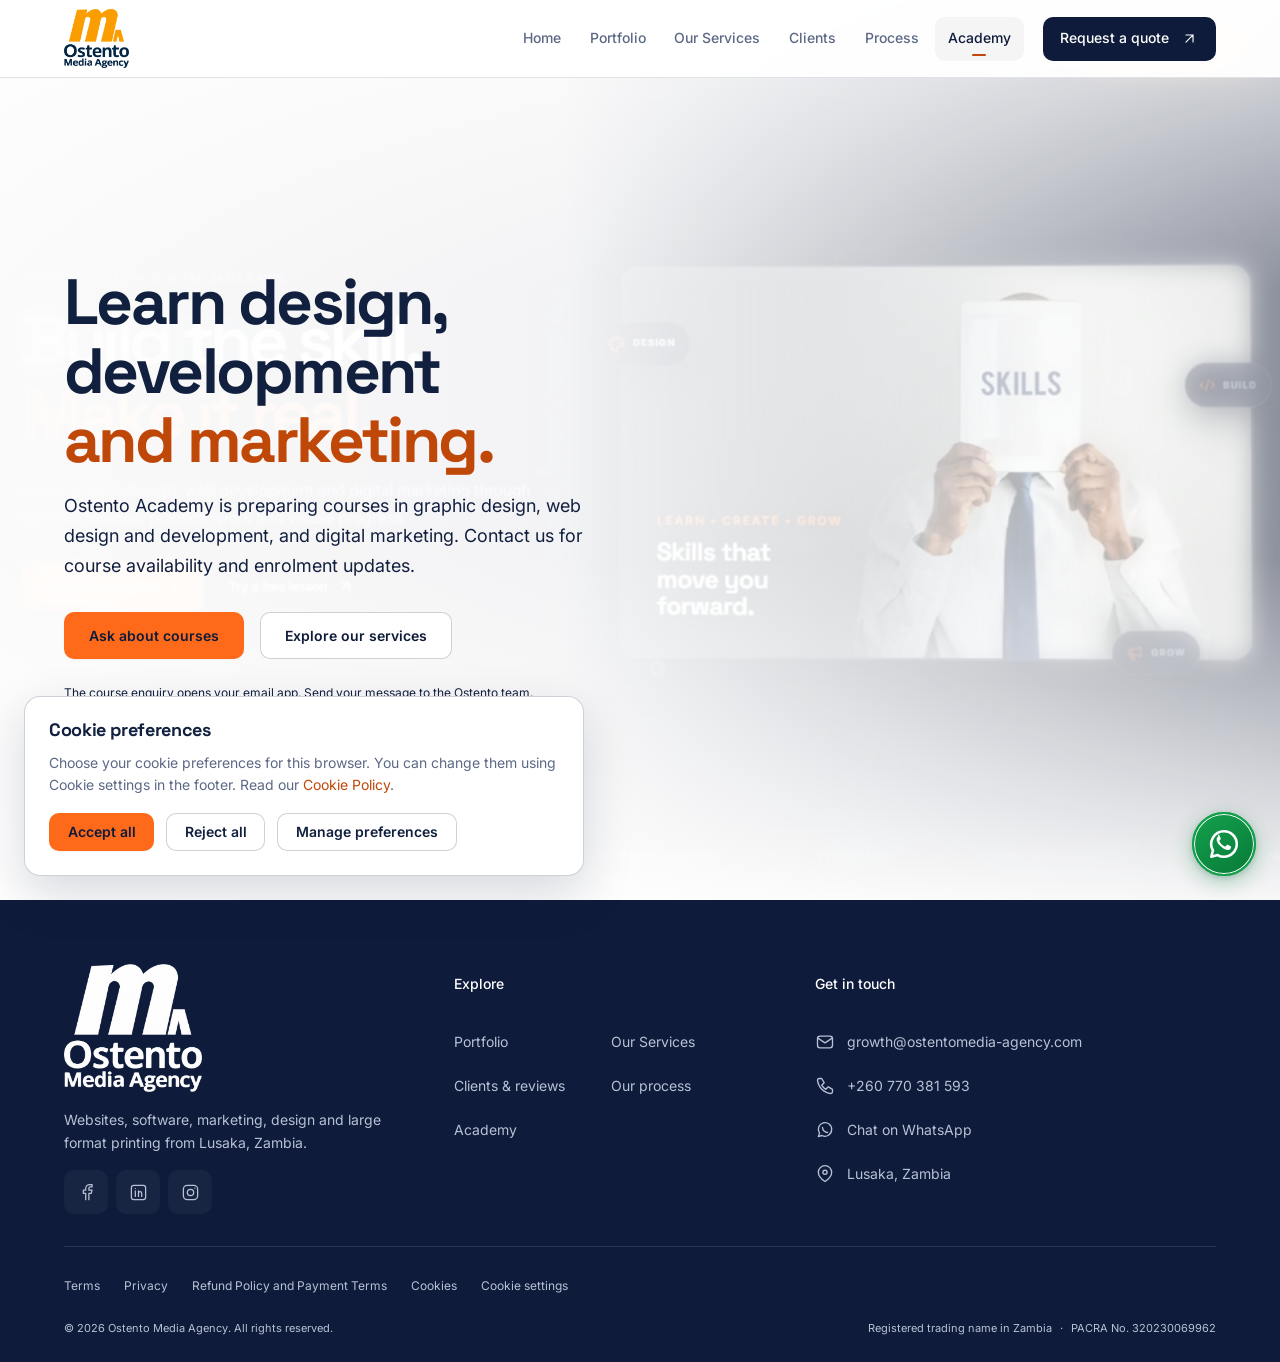
==== commit 968b58a3: "Update social profile links and add Instagram - Point Facebook and LinkedIn at the Ostento Media Age" ====
--- a/academy.html
+++ b/academy.html
@@ -74,8 +74,9 @@
                     <a class="footer-brand__logo" href="index.html" aria-label="Ostento home"><img src="assets/images/ostento-logo.webp" alt="Ostento Media Agency" width="480" height="445" decoding="async" loading="lazy"></a>
                     <p>Websites, software, marketing, design and large format printing from Lusaka, Zambia.</p>
                     <div class="footer-social" aria-label="Social profiles">
-                        <a href="https://www.facebook.com/strataforgetechnologies" aria-label="Ostento on Facebook" rel="noopener noreferrer" target="_blank"><svg viewBox="0 0 24 24" fill="none" stroke="currentColor" stroke-width="1.6" stroke-linecap="round" stroke-linejoin="round" aria-hidden="true" focusable="false"><path d="M15 21v-8h3l1-4h-4V7a2 2 0 0 1 2-2h2V2h-3a5 5 0 0 0-5 5v2H8v4h3v8"/></svg></a>
-                        <a href="https://www.linkedin.com/company/strataforgetechnologies/" aria-label="Ostento on LinkedIn" rel="noopener noreferrer" target="_blank"><svg viewBox="0 0 24 24" fill="none" stroke="currentColor" stroke-width="1.6" stroke-linecap="round" stroke-linejoin="round" aria-hidden="true" focusable="false"><rect x="3" y="3" width="18" height="18" rx="3"/><path d="M8 10v7M8 7v.1M12 17v-4a2 2 0 0 1 4 0v4M12 10v7"/></svg></a>
+                        <a href="https://www.facebook.com/ostentomediaagency" aria-label="Ostento on Facebook" rel="noopener noreferrer" target="_blank"><svg viewBox="0 0 24 24" fill="none" stroke="currentColor" stroke-width="1.6" stroke-linecap="round" stroke-linejoin="round" aria-hidden="true" focusable="false"><path d="M15 21v-8h3l1-4h-4V7a2 2 0 0 1 2-2h2V2h-3a5 5 0 0 0-5 5v2H8v4h3v8"/></svg></a>
+                        <a href="https://www.linkedin.com/company/ostentomedia-agency" aria-label="Ostento on LinkedIn" rel="noopener noreferrer" target="_blank"><svg viewBox="0 0 24 24" fill="none" stroke="currentColor" stroke-width="1.6" stroke-linecap="round" stroke-linejoin="round" aria-hidden="true" focusable="false"><rect x="3" y="3" width="18" height="18" rx="3"/><path d="M8 10v7M8 7v.1M12 17v-4a2 2 0 0 1 4 0v4M12 10v7"/></svg></a>
+                        <a href="https://www.instagram.com/ostentomediaagency/" aria-label="Ostento on Instagram" rel="noopener noreferrer" target="_blank"><svg viewBox="0 0 24 24" fill="none" stroke="currentColor" stroke-width="1.6" stroke-linecap="round" stroke-linejoin="round" aria-hidden="true" focusable="false"><rect x="3" y="3" width="18" height="18" rx="5"/><circle cx="12" cy="12" r="4"/><path d="M17.5 6.5v.1"/></svg></a>
                     </div>
                 </div>
                 <nav class="footer-col" aria-label="Explore Ostento">
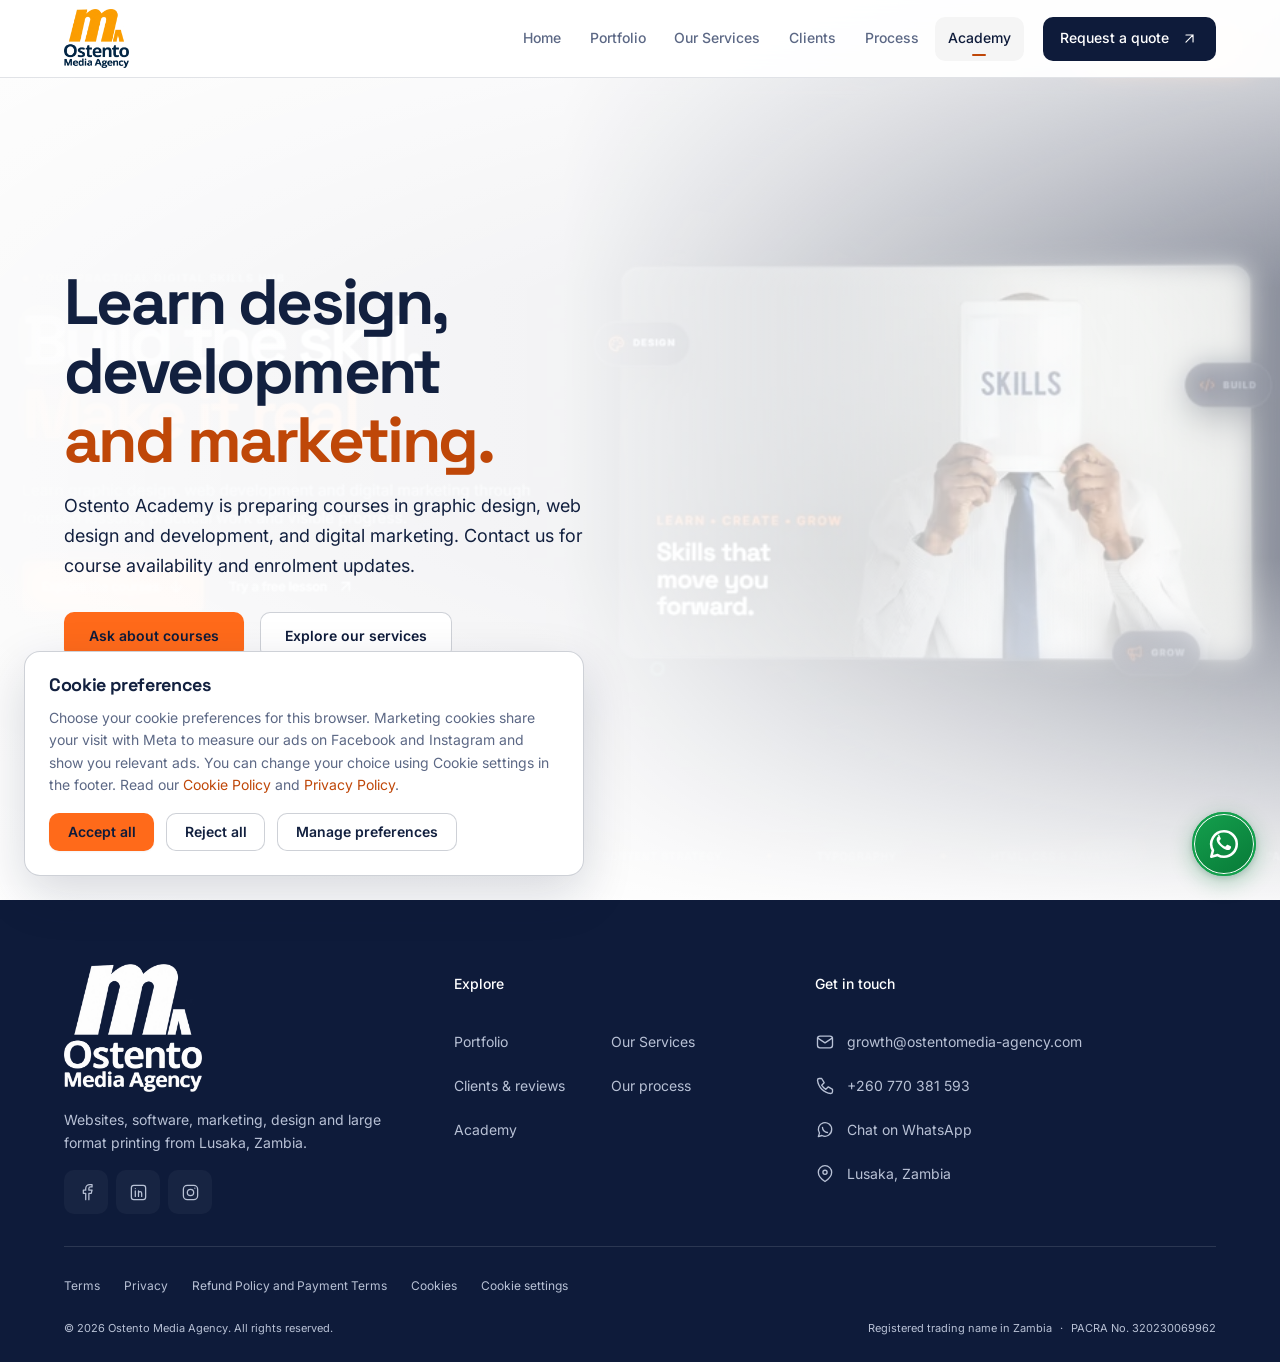
==== commit 9bafe45d: "Name Meta where consent is given and tighten policy claims Say in the cookie banner and the Marketin" ====
--- a/academy.html
+++ b/academy.html
@@ -6,17 +6,17 @@
     <title>Ostento Academy | Design, Development &amp; Marketing Courses</title>
     <meta name="description" content="Graphic design, web design and development, and digital marketing courses planned for Ostento Academy. Ask about availability and enrolment.">
     <meta name="theme-color" content="#FFFFFF">
-    <link rel="canonical" href="https://chipatenii.github.io/ostento-media-agency/academy.html">
-    <meta property="og:url" content="https://chipatenii.github.io/ostento-media-agency/academy.html">
+    <link rel="canonical" href="https://www.ostentomedia-agency.com/academy.html">
+    <meta property="og:url" content="https://www.ostentomedia-agency.com/academy.html">
     <meta property="og:site_name" content="Ostento">
     <meta property="og:type" content="website">
     <meta property="og:title" content="Ostento Academy | Design, Development &amp; Marketing Courses">
     <meta property="og:description" content="Graphic design, web design and development, and digital marketing courses planned for Ostento Academy. Ask about availability and enrolment.">
-    <meta property="og:image" content="https://chipatenii.github.io/ostento-media-agency/assets/images/hero.jpg">
+    <meta property="og:image" content="https://www.ostentomedia-agency.com/assets/images/hero.jpg">
     <meta name="twitter:card" content="summary_large_image">
     <meta name="twitter:title" content="Ostento Academy | Design, Development &amp; Marketing Courses">
     <meta name="twitter:description" content="Graphic design, web design and development, and digital marketing courses planned for Ostento Academy. Ask about availability and enrolment.">
-    <meta name="twitter:image" content="https://chipatenii.github.io/ostento-media-agency/assets/images/hero.jpg">
+    <meta name="twitter:image" content="https://www.ostentomedia-agency.com/assets/images/hero.jpg">
     <link rel="icon" type="image/png" sizes="32x32" href="assets/images/ostento-favicon-32.png">
     <link rel="apple-touch-icon" href="assets/images/ostento-favicon-180.png">
     <link rel="preconnect" href="https://fonts.googleapis.com">
@@ -125,7 +125,7 @@
 
     <div class="cookie-banner" id="cookie-banner" role="dialog" aria-label="Cookie consent" aria-live="polite">
         <h3>Cookie preferences</h3>
-        <p>Choose your cookie preferences for this browser. You can change them using Cookie settings in the footer. Read our <a href="cookies.html">Cookie Policy</a>.</p>
+        <p>Choose your cookie preferences for this browser. Marketing cookies share your visit with Meta to measure our ads on Facebook and Instagram and show you relevant ads. You can change your choice using Cookie settings in the footer. Read our <a href="cookies.html">Cookie Policy</a> and <a href="privacy.html">Privacy Policy</a>.</p>
         <div class="cookie-actions">
             <button class="btn btn--primary" type="button" data-cookie="accept">Accept all</button>
             <button class="btn btn--ghost" type="button" data-cookie="reject">Reject all</button>
@@ -136,7 +136,7 @@
     <div class="cookie-modal" id="cookie-modal" role="dialog" aria-modal="true" aria-labelledby="cookie-modal-title">
         <div class="cookie-modal__box">
             <h3 id="cookie-modal-title">Cookie preferences</h3>
-            <p class="muted" style="font-size:var(--fs-200);">Choose which cookies we may use. You can change this at any time from the Cookie Settings link in the footer.</p>
+            <p class="muted" style="font-size:var(--fs-200);">Choose which cookies we may use. You can change this at any time from Cookie settings in the footer.</p>
             <div class="cookie-cat">
                 <div class="cookie-cat__head">
                     <h4>Strictly necessary</h4>
@@ -156,7 +156,7 @@
                     <h4>Marketing</h4>
                     <label class="toggle"><input type="checkbox" id="ck-marketing" aria-label="Marketing cookies"><span class="toggle__track"></span></label>
                 </div>
-                <p>Used to measure campaigns and show relevant content. Off unless you turn them on.</p>
+                <p>Share details of your visit with Meta through the Meta Pixel, to measure our ads on Facebook and Instagram and show relevant ads. Off unless you turn them on.</p>
             </div>
             <div class="cookie-actions" style="margin-top:var(--sp-4);">
                 <button class="btn btn--primary" type="button" data-cookie="save">Save preferences</button>
@@ -166,6 +166,7 @@
         </div>
     </div>
 
-    <script src="assets/js/script.js?v=20260930-services-copy" defer></script>
+    <script src="assets/js/meta-pixel.js?v=20261006-consent-v2" defer></script>
+    <script src="assets/js/script.js?v=20261006-consent-v2" defer></script>
 </body>
 </html>
